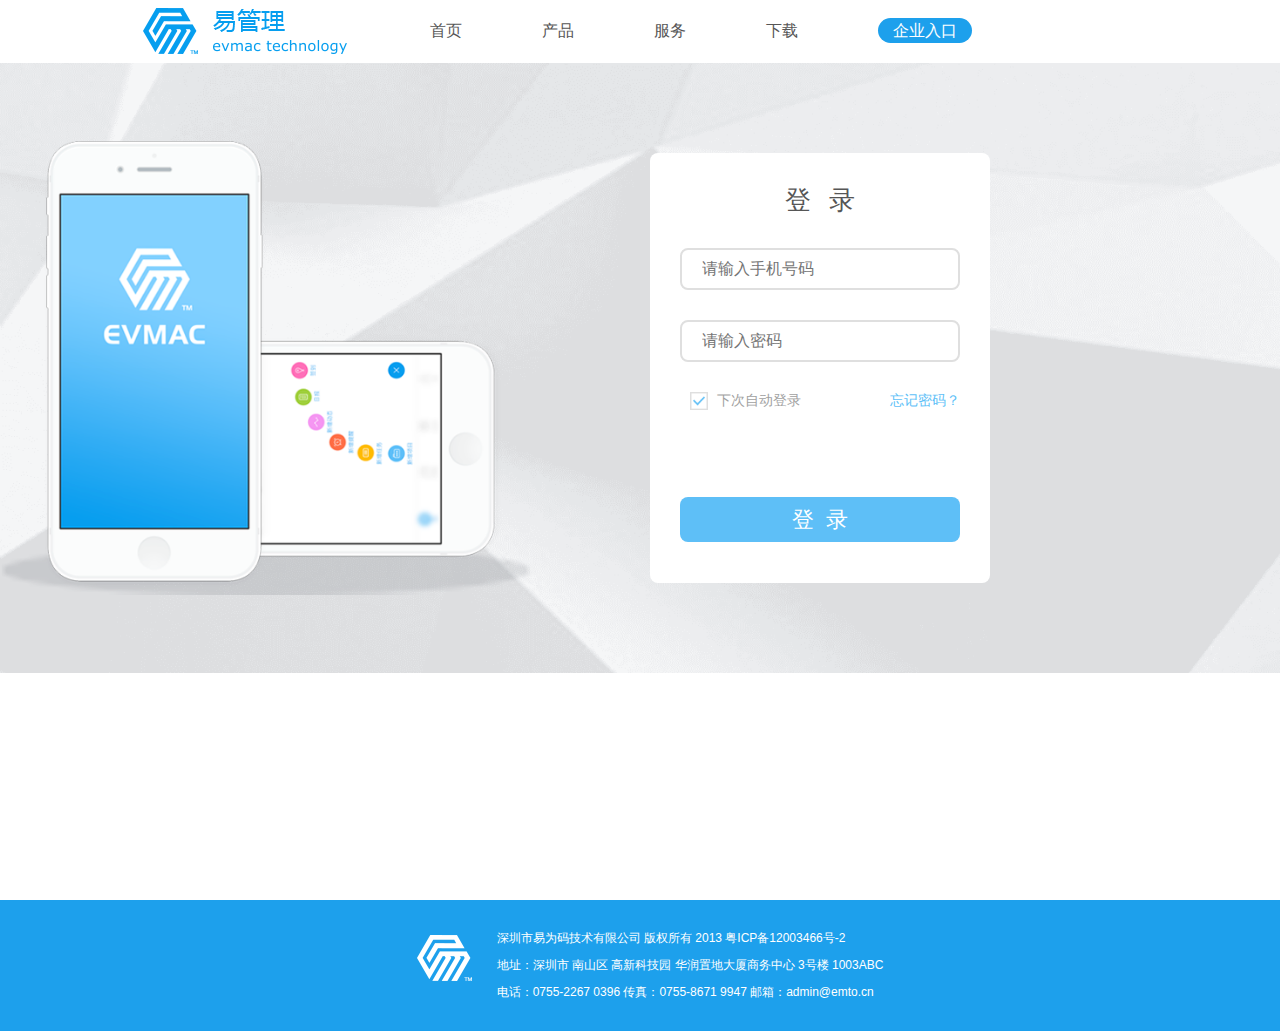
==== pages/login.html @ c0c058ef "first commit" ====
﻿<!DOCTYPE html>
<html lang="en">
<head>
  <meta charset="utf-8">
  <meta http-equiv="X-UA-Compatible" content="IE=edge,chrome=1">
  <meta name="viewport" content="width=device-width,initial-scale=1.0, maximum-scale=1.0">
  <meta name="format-detection" content="telephone=no">
  <meta name="keywords" content="深圳市易为码技术有限公司,易为码,易为码技术,易管理">
  <meta name="description" content="深圳市易为码技术有限公司,易为码,易为码技术,易管理">
  <link rel="shortcut icon" href="../public/img/website/favicon.ico" type="image/x-icon">
  <title>易管理-登录</title>
  <link rel="stylesheet" href="../public/css/login.css?v=3">
  <script src="../public/js/require.js" data-main="../public/js/login.js?v=7"></script>
</head>
<body>
  <div class="navbar">
    <div class="container">
      <div class="navbar-header">
        <a class="navbar-brand" href="https://www.emto.cn"></a>
      </div>
      <div id="navbar" class="collapse navbar-collapse">
        <ul class="nav navbar-nav">
          <li>
            <a href="https://www.emto.cn">首页</a>
          </li>
          <li>
            <a href="https://www.emto.cn/product.html">产品</a>
          </li>
          <li>
            <a href="https://www.emto.cn/service.html">服务</a>
          </li>
          <li>
            <a href="https://www.emto.cn/download.html">下载</a>
          </li>
        </ul>
      </div>
      <div class="navbar-login">
        <a class="login-btn" href="http://mapi.emto.cn/admin/pages/login.html">企业入口</a>
      </div>
    </div>
  </div>
  <div class="login-banner">
    <div class="main">
      <div class="login-area">
        <div class="login-padding">
          <p class="title">登录</p>
          <div class="phone_input">
            <input class="phone" type="text" placeholder="请输入手机号码" maxlength="11"></div>
          <div class="password_input">
            <input class="password" type="password" placeholder="请输入密码"></div>
          <div class="remember">
            <span class="autologin">下次自动登录</span>
            <a class="forget" href="http://mapi.emto.cn/admin/pages/forgetpwd.html">忘记密码？</a>
          </div>
          <div class="login_submit">
            <button class="login-sure">登录</button>
          </div>
        </div>
      </div>
    </div>
  </div>
  <footer>
    <div class="footer-intro">
      <p>深圳市易为码技术有限公司 版权所有 2013 粤ICP备12003466号-2</p>
      <p class="second-p">地址：深圳市 南山区 高新科技园 华润置地大厦商务中心 3号楼 1003ABC</p>
      <p>
        电话：0755-2267 0396     传真：0755-8671 9947      邮箱：admin@emto.cn
      </p>
    </div>
  </footer>
  <div class="errortext"></div> 
</body>
</html>
---- public/css/login.css ----
@media all {
    body {
        background-color: #fff;
        margin: 0 auto;
        font: 14px "\5FAE\8F6F\96C5\9ED1",Arial,sans-serif,"\65B0\5B8B\4F53";
        min-width: 1300px;
    }
    td {
        vertical-align: top;
    }
    a,img,button,input,textarea{
        -webkit-tap-highlight-color:rgba(255,255,255,0);
    }
    input,button,textarea {
        -webkit-appearance: none;
    }
    * {
        padding: 0;
        margin: 0;
    }
    li {
        list-style-type:none;
    }
    .navbar {
        background-color: #fff;
        position: fixed;
        right: 0;
        left: 0;
        padding: 6px 0;
        z-index: 1000;
    }
    .navbar .container {
        width: 1000px;
        margin: 0 auto;
    }
    .navbar-header {
        float: left;
        margin-right: 40px;
    }
    .navbar-brand {
        float: left;
        height: 50px; 
        font-size: 18px;
        line-height: 20px;
        text-decoration: none;
        width: 210px;
        line-height: 50px;
        background: url(../img/website/public_logo.png);
    }
    .navbar-nav {
        float: left;
        margin: 0;
    }
    .navbar-nav li, .navbar-login {
        float: left;
        padding: 15px 40px;
    }
    .nav .active {
        color: rgb(29,160,236);
    }
    .nav li a {
        position: relative;
        display: block; 
        font-size: 16px;
        color: rgb(86,86,86);
        text-decoration: none;
    }
    .nav li a:hover {
        color: rgb(29,160,236);
    }
    .navbar-login .login-btn{
        font-size: 16px;
        color: #fff;
        background-color: rgb(29,160,236);
        padding: 4px 15px;
        border-radius: 17px;
        text-decoration: none;
    }
    .navbar-login .login-btn:hover{
        background-color: rgb(0,130,206);
    }
    .login-banner {
        background: url(../img/website/login-banner.png) no-repeat;
        background-size: cover;
        position: relative;
        top: 63px;
    }
    .main {
        padding: 90px 0;
        width: 1000px;
        margin: 0 auto;
        background: url(../img/website/login_phone.png) -0px no-repeat;
        padding-left: 105px;
        background-size: 38em;
    }
    .main .login-area {
        margin-left: 545px;
        width: 340px;
        height: 430px;
        background-color: #fff;
        border-radius: 8px;
        text-align: center;
    }
    .login-area .login-padding {
        padding: 30px;
    }
    .login-area .title {
        font-size: 26px;
        color: rgb(86,86,86);
        letter-spacing: 18px;
        text-indent: 18px;
    }
    .phone_input {
        margin-top: 30px;
    }
    .password_input {
        margin-top: 30px;
    }
    .phone_input input, .password_input input {
        width: 236px;
        height: 38px;
        font-size: 16px;
        color: rgb(196,196,196);
        padding: 0 20px;
        border: 2px rgb(223,223,223) solid;
        border-radius: 8px;
        outline:0px;
    }
    .remember {
        font-size: 14px;
        margin-top: 30px;
        margin-left: 10px;
    }
    .remember .autologin {
        float: left;
        color: rgb(161,161,161);
        background: url(../img/website/login_choice_checked.png) 0 no-repeat;
        background-size: 1.3em;
        padding-left: 27px;
        cursor: pointer;
    }
    .remember .no-checked {
        background: url(../img/website/login_choice_normal.png) 0 no-repeat;
        background-size: 1.3em;
    }
    .remember .forget {
        float: right;
        color: rgb(94,191,247);
        cursor: pointer;
        text-decoration: none;
    }
    .login_submit {
        margin-top: 135px;
    }
    .login-sure {
        font-size: 22px;
        color: #fff;
        letter-spacing: 12px;
        background-color: rgb(94,191,247);
        text-indent: 12px;
        height: 45px;
        width: 100%;
        border: 0;
        border-radius: 8px;
        cursor: pointer;
    }
    .errortext {
        display: none;
        position: absolute;
        font-size: 14px;
        color: rgb(253, 44, 44);
        height: 20px;
        line-height: 20px;
        background: url(../img/website/public_icon_fault.png) no-repeat;
        padding-left: 25px;
    }
    /*footer start*/
    footer {
        background-color: rgb(29,160,236);
        text-align: center;
        margin-top: 200px;
    }
    footer .footer-intro {
        display: inline-block;
        padding-left: 80px;
        background: url(../img/website/footLogo.png) no-repeat;
        font-size: 12px;
        color: #fff;
        margin: 30px 0;
    }
    .footer-intro p {
        text-align: left;
    }
    .second-p {
        margin: 10px 0;
    }
    /*footer end*/
}
@media (max-width: 1300px) {
    .main {
        margin: initial;
    }
}
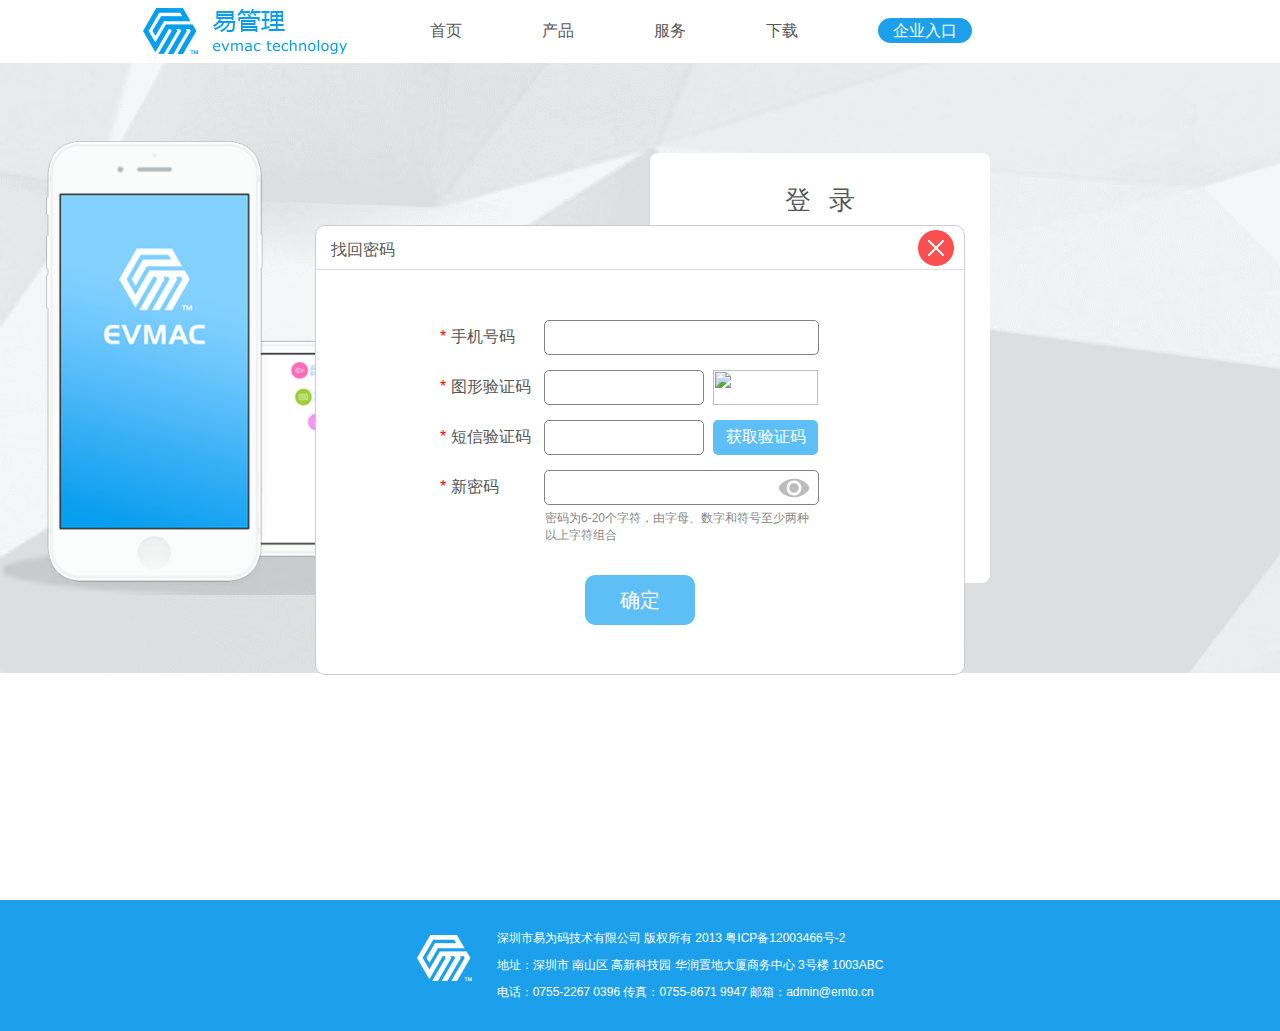
==== commit e16dcea9: "增加判断和增加了忘记密码的弹窗" ====
--- a/pages/login.html
+++ b/pages/login.html
@@ -57,6 +57,36 @@
           </div>
         </div>
       </div>
+    	
+    	<div class="forget-area">
+    		<div class="forget-head">
+    			<span>找回密码</span>
+    			<img src="../public/img/login/login_foundpassword_close.png"  />
+    		</div>
+    		<div class="forget-content">
+    			<div class="box-input">
+    				<label><span>*&nbsp;</span>手机号码</label>
+    				<input class="forget-phone" type="text" value="" placeholder="" />
+    			</div>
+    			<div class="box-input clearfix">
+    				<label><span>*&nbsp;</span>图形验证码</label>
+    				<input class="forget-imgCode" type="text" value="" placeholder="" />
+    				<img class="img-code" src=""/>
+    			</div>
+    			<div class="box-input clearfix">
+    				<label><span>*&nbsp;</span>短信验证码</label>
+    				<input class="forget-messageCode" type="text" value="" placeholder="" />
+    				<button class="get-code">获取验证码</button>
+    			</div>
+    			<div class="box-input">
+    				<label><span>*&nbsp;</span>新密码</label>
+    				<input class="forget-new-password" type="password" value="" placeholder="" />
+    				<img class="img-eye" src="../public/img/login/login_foundpassword_eye_gray.png"/>
+    				<p class="explain">密码为6-20个字符，由字母、数字和符号至少两种以上字符组合</p>
+    			</div>
+    			<button class="btn-submit">确定</button>
+    		</div>
+    	</div>
     </div>
   </div>
   <footer>
--- a/public/css/login.css
+++ b/public/css/login.css
@@ -1,4 +1,17 @@
 @media all {
+	*{
+		box-sizing: border-box;
+	}
+	/*清除浮动*/
+	.clearfix:before,
+	.clearfix:after {
+	    content: " ";
+	    display: table;
+	}
+	
+	.clearfix:after {
+	    clear: both;
+	}
     body {
         background-color: #fff;
         margin: 0 auto;
@@ -195,6 +208,114 @@
         margin: 10px 0;
     }
     /*footer end*/
+   
+   /*forget-area start*/
+   .forget-area{
+   		position: fixed;
+   		top: 50%;
+   		left: 50%;
+   		margin-left: -325px;
+   		margin-top: -225px;
+   		width: 650px;
+   		height: 450px;
+   		background-color: white;
+   		border-radius: 10px;
+   		border: 1px solid #ccc;
+   }
+   .forget-area .forget-head{
+   		height: 44px;
+   		width: 100%;
+   		position: relative;
+   		border-bottom: 1px solid #dfdfdf;
+   }
+   .forget-area .forget-head span{
+   		font-size: 16px;
+   		color: rgb(86,86,86);
+   		position: absolute;
+   		left: 15px;
+   		top: 14px;
+   }
+   .forget-area .forget-head img{
+   		position: absolute;
+   		right: 10px;
+   		top: 4px;
+   		cursor: pointer;
+   }
+   .forget-content{
+   		padding-top: 50px;
+   }
+   .forget-content .box-input{
+   		width: 400px;
+   		height: 50px;
+   		margin: 0 auto;
+   		position: relative;
+   }
+   .forget-content .box-input label{
+   		display: inline-block;
+   		width: 100px;
+   		font-size: 16px;
+   		color: rgb(86,86,86);
+   }
+   .forget-content .box-input label span{
+   		color: red;
+   }
+   .forget-content .box-input .forget-phone,.forget-content .box-input .forget-new-password{
+   		width: 275px;
+   		height: 35px;
+   		display: inline-block;
+   		border: 1px solid #828282;
+   		border-radius: 5px;
+   		padding-left: 10px;
+   }
+   .forget-content .box-input .forget-imgCode,.forget-content .box-input .forget-messageCode{
+   		width: 160px;
+   		height: 35px;
+   		display: inline-block;
+   		border: 1px solid #828282;
+   		border-radius: 5px;
+   		padding-left: 10px;
+   }
+   .forget-content .box-input .get-code, .forget-content .box-input .img-code{
+   		width: 105px;
+   		height: 35px;
+   		float: right;
+   		margin-right: 22px;
+   }
+   .forget-content .box-input .get-code{
+   		font-size: 16px;
+   		color: white;
+   		background-color: #5EBFF7;
+   		border-radius: 5px;
+   		border: none;
+   		cursor: pointer;
+   }
+   .forget-content .box-input .img-eye{
+   		position: absolute;
+   		right: 30px;
+   		top: 8px;
+   		cursor: pointer;
+   }
+   .forget-content .box-input .explain{
+   		margin: 5px 0 0 105px;
+   		width: 270px;
+   		color: #868686;
+   		font-size: 12px;
+   }
+   .forget-content .btn-submit{
+   		display: block;
+   		margin: 55px auto 0;
+   		width: 110px;
+   		height: 50px;
+   		color: rgb(254,254,254);
+   		background-color: #5EBFF7;
+   		border: none;
+   		border-radius: 10px;
+   		font-size: 20px;
+   		cursor: pointer;
+   }
+   
+   /*forget-area end*/
+   
 }
 @media (max-width: 1300px) {
     .main {
